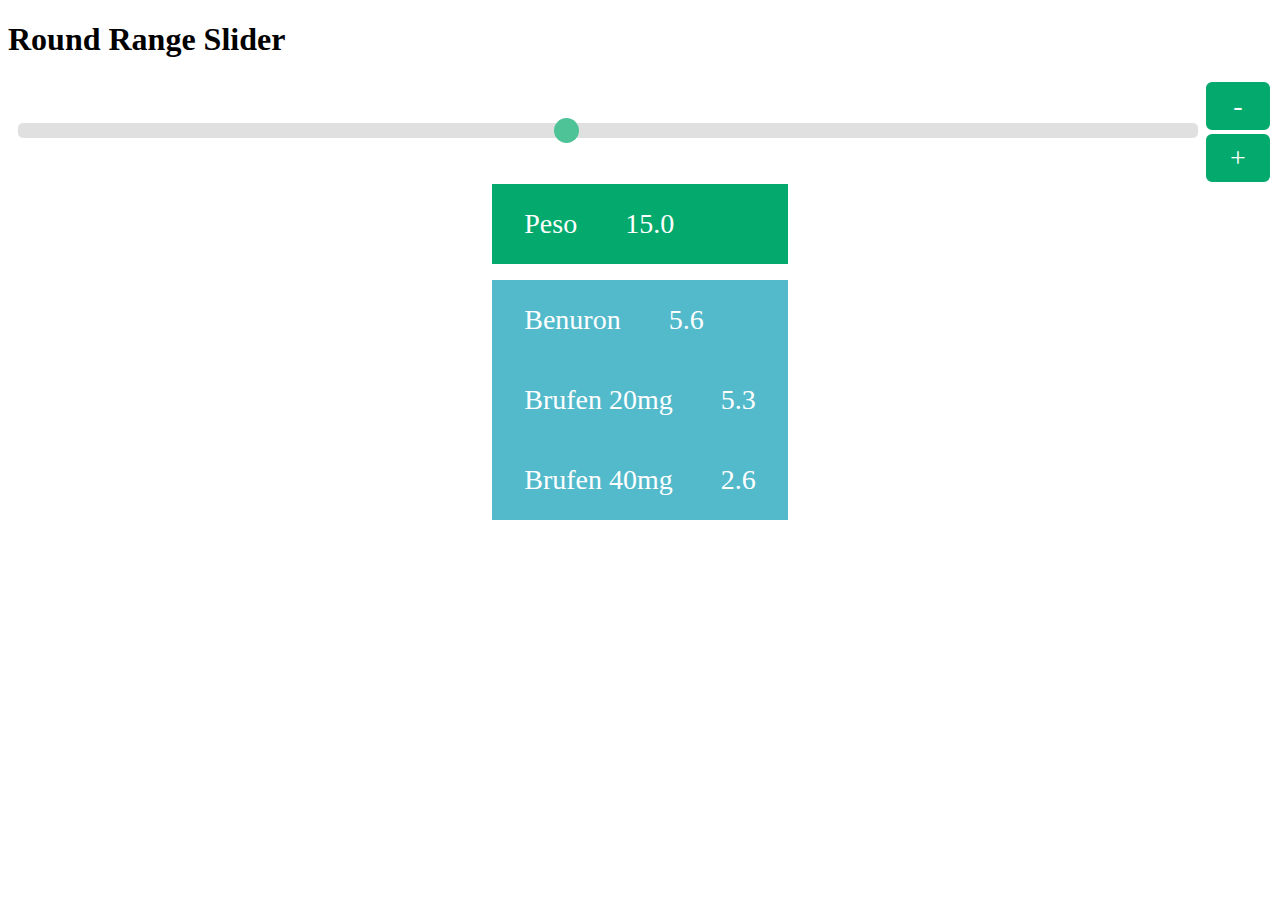
==== calcdose.html @ e213e948 "Initial commit of dose calculator" ====
<!DOCTYPE html>
<html>

<head>
    <link rel="stylesheet" href="calcdose.css">
</head>

<body>
    <h1>Round Range Slider</h1>

    <div class="tablediv">
        <div class="slidecontainer">
            <input class="slider" id="weightRange" type="range" min="20" max="300" value="150">
        </div>
        <div>
            <div class="buttoncontainer">
                <div id="dec" class="button">-</div>
                <div id="inc" class="button">+</div>
            </div>
        </div>
    </div>
    <div class="tablecontainer">
        <div class="tablediv">
            <div class="displaycontainerw">
                <div class="display">Peso</div>
                <div class="display"><span id="weightDisplay"></span></div>
            </div>
        </div>
        <div class="tablediv">
            <div class="displaycontainer">
                <div class="display">Benuron</div>
                <div class="display"><span id="benuronDisplay"></span></div>
            </div>
        </div>
        <div class="tablediv">
            <div class="displaycontainer">
                <div class="display">Brufen 20mg</div>
                <div class="display"><span id="brufen20Display"></span></div>
            </div>
        </div>
        <div class="tablediv">
            <div class="displaycontainer">
                <div class="display">Brufen 40mg</div>
                <div class="display"><span id="brufen40Display"></span></div>
            </div>
        </div>
    </div>
    <script src="calcdose.js"></script>
</body>

</html>
---- calcdose.css ----
.tablediv {
    width: 100%;
    display: table;
}

.slidecontainer {
    width: 100%;
    display: table-cell;
    padding: 8px 8px;
    vertical-align: middle;
}

.buttoncontainer {
    width: 10%;
    display: table-cell;
}

.slider {
    -webkit-appearance: none;
    appearance: none;
    width: 100%;
    height: 15px;
    border-radius: 5px;
    background: #d3d3d3;
    outline: none;
    opacity: 0.7;
    -webkit-transition: .2s;
    transition: opacity .2s;
}

.slider:hover {
    opacity: 1;
}

.slider::-webkit-slider-thumb {
    -webkit-appearance: none;
    appearance: none;
    width: 25px;
    height: 25px;
    border-radius: 50%;
    background: #04AA6D;
    cursor: pointer;
}

.slider::-moz-range-thumb {
    width: 25px;
    height: 25px;
    border-radius: 50%;
    background: #04AA6D;
    cursor: pointer;
}

.button {
    background-color: #04AA6D;
    border: 2px solid white;
    border-radius: 8px;
    color: white;
    padding: 8px 8px;
    text-align: center;
    text-decoration: none;
    display: block;
    font-size: 28px;
    width: 48px;
}

.button:hover {
    background-color: white;
    border: 2px solid #04AA6D;
    border-radius: 8px;
    color: #04AA6D;
    cursor: pointer;
}

.tablecontainer {
    display: table;
    max-width: fit-content;
    margin-left: auto;
    margin-right: auto;
}

.displaycontainerw {
    background-color: #04AA6D;
    /* border: 2px solid white; */
    /* border-radius: 8px; */
    color: white;
    padding: 8px 8px;
    text-align: center;
    font-size: 28px;
    margin-bottom: 16px;
}

.displaycontainer {
    background-color: #53bacc;
    /* border: 2px solid white; */
    /* border-radius: 8px; */
    color: white;
    padding: 8px 8px;
    text-align: center;
    font-size: 28px;
}

.display {
    min-width: 100%;
    margin-left: auto;
    margin-right: auto;
    padding: 16px 24px;
    /* border: 1px solid white; */
    display: table-cell;
}
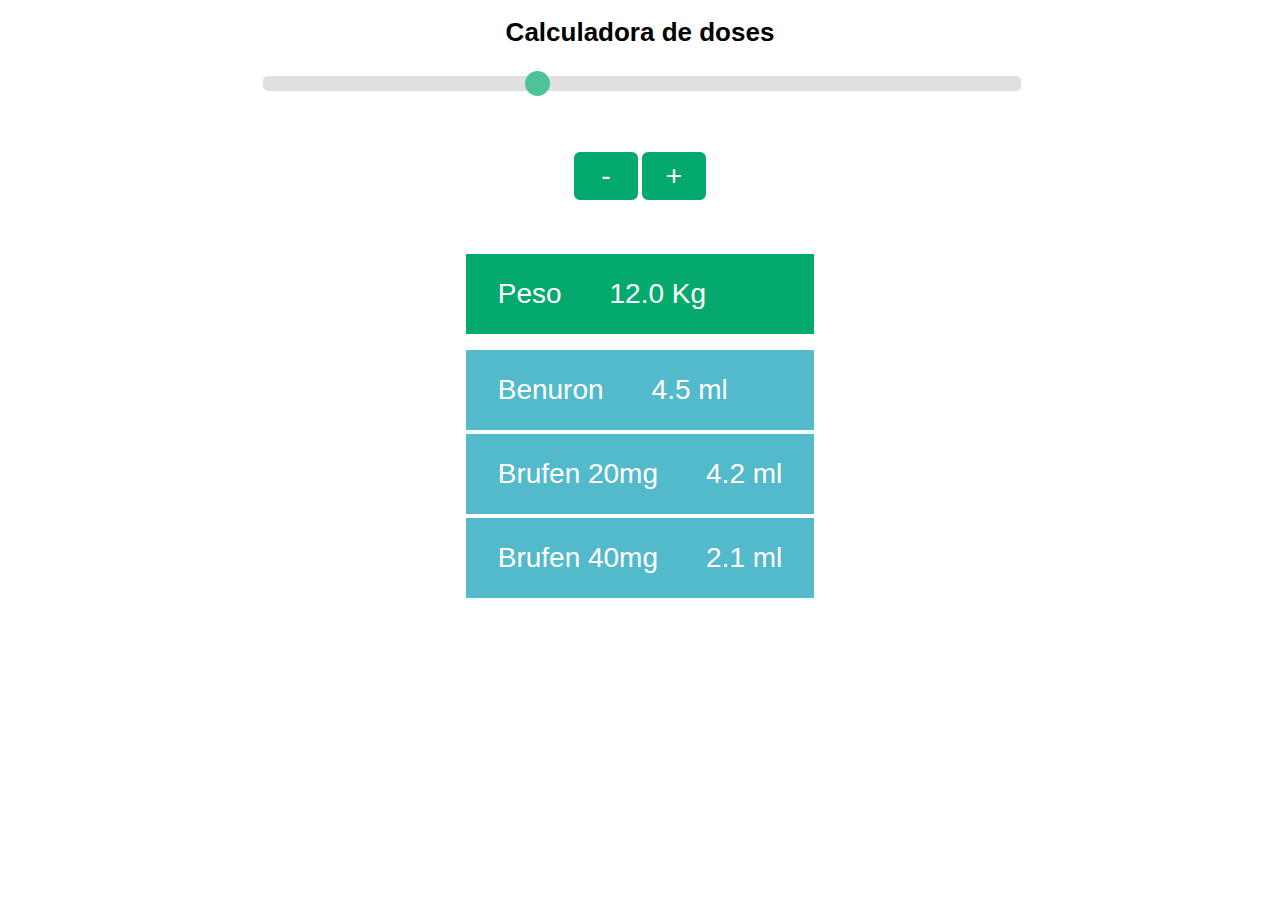
==== commit de7e440f: "Cosmetic polish" ====
--- a/calcdose.html
+++ b/calcdose.html
@@ -6,43 +6,31 @@
 </head>
 
 <body>
-    <h1>Round Range Slider</h1>
+    <h1>Calculadora de doses</h1>
 
-    <div class="tablediv">
-        <div class="slidecontainer">
-            <input class="slider" id="weightRange" type="range" min="20" max="300" value="150">
-        </div>
-        <div>
-            <div class="buttoncontainer">
-                <div id="dec" class="button">-</div>
-                <div id="inc" class="button">+</div>
-            </div>
-        </div>
+    <div class="slidecontainer">
+        <input class="slider" id="weightRange" type="range" min="20" max="300" value="120">
+    </div>
+    <div class="buttoncontainer">
+        <div id="dec" class="button">-</div>
+        <div id="inc" class="button">+</div>
     </div>
     <div class="tablecontainer">
-        <div class="tablediv">
-            <div class="displaycontainerw">
-                <div class="display">Peso</div>
-                <div class="display"><span id="weightDisplay"></span></div>
-            </div>
+        <div class="weightrow">
+            <div class="display">Peso</div>
+            <div class="display"><span id="weightDisplay"></span>&nbsp;Kg</div>
         </div>
-        <div class="tablediv">
-            <div class="displaycontainer">
-                <div class="display">Benuron</div>
-                <div class="display"><span id="benuronDisplay"></span></div>
-            </div>
+        <div class="displayrow">
+            <div class="display">Benuron</div>
+            <div class="display"><span id="benuronDisplay"></span>&nbsp;ml</div>
         </div>
-        <div class="tablediv">
-            <div class="displaycontainer">
-                <div class="display">Brufen 20mg</div>
-                <div class="display"><span id="brufen20Display"></span></div>
-            </div>
+        <div class="displayrow">
+            <div class="display">Brufen 20mg</div>
+            <div class="display"><span id="brufen20Display"></span>&nbsp;ml</div>
         </div>
-        <div class="tablediv">
-            <div class="displaycontainer">
-                <div class="display">Brufen 40mg</div>
-                <div class="display"><span id="brufen40Display"></span></div>
-            </div>
+        <div class="displayrow">
+            <div class="display">Brufen 40mg</div>
+            <div class="display"><span id="brufen40Display"></span>&nbsp;ml</div>
         </div>
     </div>
     <script src="calcdose.js"></script>
--- a/calcdose.css
+++ b/calcdose.css
@@ -1,18 +1,18 @@
-.tablediv {
-    width: 100%;
-    display: table;
+h1 {
+    text-align: center;
+}
+
+body {
+    font-size: small;
+    font-family: sans-serif;
 }
 
 .slidecontainer {
-    width: 100%;
-    display: table-cell;
+    width: 60%;
+    margin-left: auto;
+    margin-right: auto;
     padding: 8px 8px;
     vertical-align: middle;
-}
-
-.buttoncontainer {
-    width: 10%;
-    display: table-cell;
 }
 
 .slider {
@@ -50,6 +50,14 @@
     cursor: pointer;
 }
 
+.buttoncontainer {
+    width: 60%;
+    margin: auto;
+    display: flex;
+    justify-content: center;
+    padding: 48px;
+}
+
 .button {
     background-color: #04AA6D;
     border: 2px solid white;
@@ -58,7 +66,6 @@
     padding: 8px 8px;
     text-align: center;
     text-decoration: none;
-    display: block;
     font-size: 28px;
     width: 48px;
 }
@@ -78,32 +85,27 @@
     margin-right: auto;
 }
 
-.displaycontainerw {
+.weightrow {
     background-color: #04AA6D;
-    /* border: 2px solid white; */
-    /* border-radius: 8px; */
     color: white;
     padding: 8px 8px;
     text-align: center;
     font-size: 28px;
+    margin: 4px;
     margin-bottom: 16px;
 }
 
-.displaycontainer {
+.displayrow {
     background-color: #53bacc;
-    /* border: 2px solid white; */
-    /* border-radius: 8px; */
     color: white;
     padding: 8px 8px;
     text-align: center;
     font-size: 28px;
+    margin: 4px;
 }
 
 .display {
     min-width: 100%;
-    margin-left: auto;
-    margin-right: auto;
     padding: 16px 24px;
-    /* border: 1px solid white; */
     display: table-cell;
 }